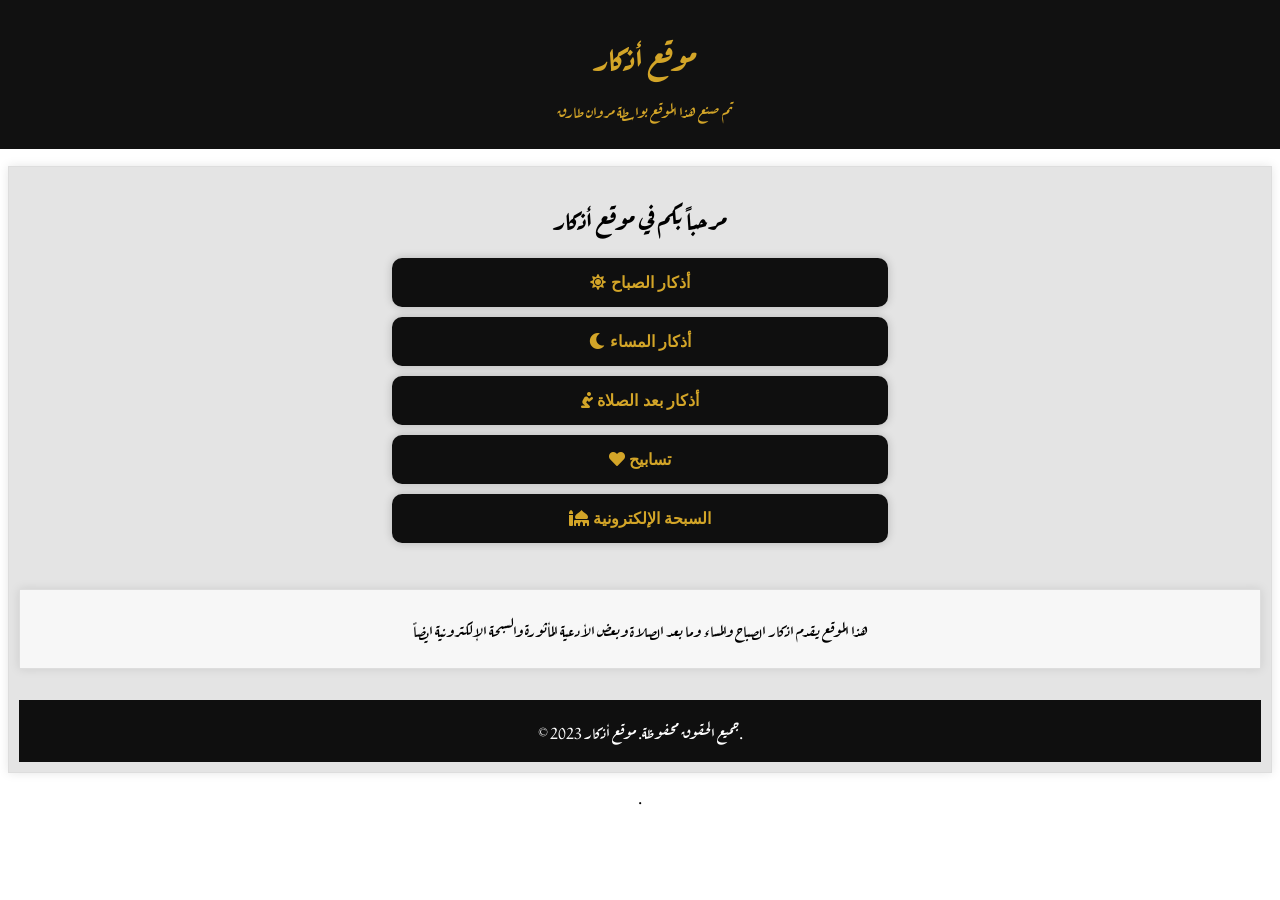
==== index.html @ 7b43b0dd "^_^" ====
<!DOCTYPE html>
<html>
<head>
    <title>أذكار</title>
    <meta name="viewport" content="width=device-width, initial-scale=1.0">
    <link rel="stylesheet" type="text/css" href="style.css">
    <link rel="stylesheet" href="https://cdnjs.cloudflare.com/ajax/libs/font-awesome/5.15.3/css/all.min.css">
    <link href="https://fonts.googleapis.com/css2?family=Aref+Ruqaa:wght@400;700&display=swap" rel="stylesheet">
    <link rel="icon" href="LOGO.jpg" />
    <link rel="shortcut icon" type="image/x-icon" href="LOGO.jpg">
</head>
<body>
    <header class="header">
        <div class="header-content">
            <h1 class="header-title">موقع أذكار</h1>
            <p>تم صنع هذا الموقع بواسطة مروان طارق</p>
        </div>
    </header>

    <br><br><br><br><br><br>

    <div class="content">
        <h2 style="font-size: 25px; color: #000000;">مرحباً بكم في موقع أذكار</h2>
     
        <div class="links">
            <button class="button" onclick="location.href='Morning.html'"><i class="fas fa-sun"></i> أذكار الصباح </button>
            <br>
            <button class="button" onclick="location.href='Evening.html'"><i class="fas fa-moon"></i> أذكار المساء </button>
            <br>
            <button class="button" onclick="location.href='After-pray.html'"><i class="fas fa-pray"></i> أذكار بعد الصلاة </button>
            <br>
            <button class="button" onclick="location.href='Tasabe7.html'"><i class="fas fa-heart"></i> تسابيح </button>
            <br>
            <button class="button" onclick="location.href='Rosary.html'"><i class="fas fa-mosque"></i> السبحة الإلكترونية </button>
        </div>

        <br>

        <div class="info">
            <p>هذا الموقع يقدم اذكار الصباح والمساء وما بعد الصلاة وبعض الأدعية المأثورة والسبحة الإلكترونية ايضاً</p>
        </div>

        <br>
        
        <div class="footer">
            <p>&copy; 2023 جميع الحقوق محفوظة. موقع أذكار.</p>
        </div>
    </div>
</body>
</html>


.
---- style.css ----
body {
    font-family: 'Aref Ruqaa', serif;
    background-color: #ffffff;
    margin: 0;
    padding: 0;
    text-align: center;
}

.header {
    position: fixed;
    top: 0;
    width: 100%;
    background-color: #000000ee;
    color: #d3a528;
    padding: 5px;
    text-align: center;
    z-index: 1;
}

.header-content {
    max-width: 500px;
    margin: 0 auto;
    padding: 5px;
}

.header-title {
    font-size: 30
    px;
    margin-bottom: 5px;
}

.content {
    width: 97%;
    margin: 0 auto;
    margin-top: 10px;
    margin-bottom: 10px;
    padding: 10px;
    background-color: #e4e4e4;
    border: 1px solid #ddd;
    box-shadow: 0 0 10px rgba(0, 0, 0, 0.1);
}

.links {
    text-align: center;
    margin-top: 10px;
    
}

.links button {
    width: 40%;
    margin-bottom: 10px;
}

.button {
    background-color: #000000ee;
    color: #d3a528;
    padding: 15px 20px;
    border: none;
    border-radius: 10px;
    cursor: pointer;
    transition: background-color 0.3s, transform 0.3s;
    font-size: 16px;
    font-weight: bold;
    box-shadow: 0 0 10px rgba(0, 0, 0, 0.2);
    margin-bottom: 10px;
    -webkit-tap-highlight-color: transparent;
}

.button:hover {
    background-color: #000000;
    transform: scale(1.1);
}

.button:active {
    transform: scale(0.9);
}

.info {
    margin-top: 10px;
    padding: 10px;
    background-color: #f7f7f7;
    border: 1px solid #ddd;
    box-shadow: 0 0 10px rgba(0, 0, 0, 0.1);
}

.footer {
    margin-top: 5px;
    padding: 2px;
    background-color: #000000ee;
    color: #fff;
    text-align: center;
}


@media only screen and (max-width: 768px) {
    .content {
     width: 95%;
     margin: 0 auto;
     margin-top: 5px;
     margin-bottom: 5px;

    }
    .links {
        flex-direction: column;
    }
        links button {
        width: 100%;
        margin-bottom: 10px;
    }
}

@media only screen and (max-width: 480px) {
    .content {
        width: 95%;
        margin: 0 auto;
        margin-top: 3px;
        margin-bottom: 3px;
    }
    .links {
        flex-direction: column;
    }
    .links button {
        width: 70%;
        margin-bottom: 10px;
    }
}
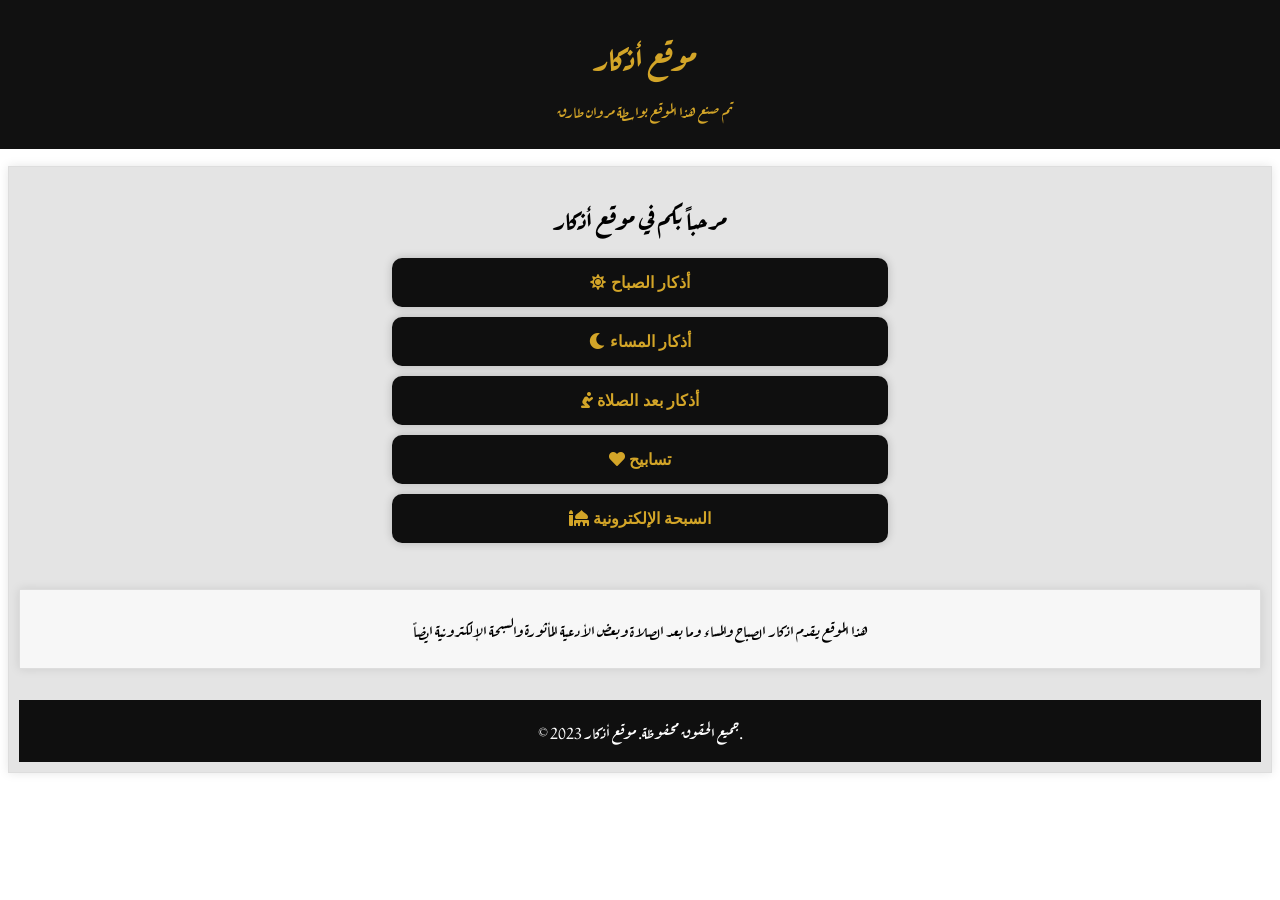
==== commit b593ed13: "^_^" ====
--- a/index.html
+++ b/index.html
@@ -47,7 +47,4 @@
         </div>
     </div>
 </body>
-</html>
-
-
-.+</html>
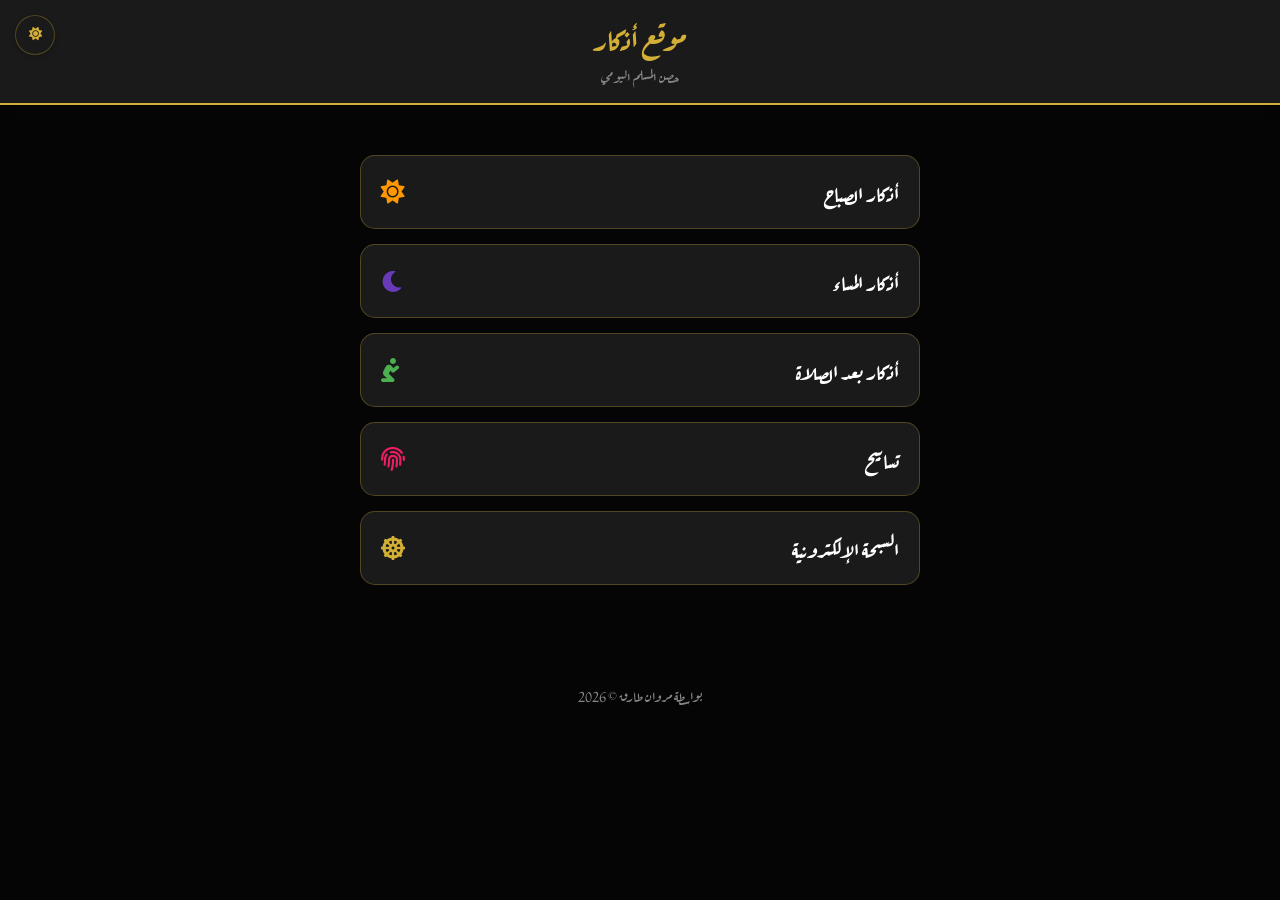
==== commit 39463c9b: "^_^" ====
--- a/index.html
+++ b/index.html
@@ -1,50 +1,38 @@
 <!DOCTYPE html>
-<html>
+<html lang="ar">
 <head>
+    <meta charset="UTF-8">
     <title>أذكار</title>
     <meta name="viewport" content="width=device-width, initial-scale=1.0">
-    <link rel="stylesheet" type="text/css" href="style.css">
-    <link rel="stylesheet" href="https://cdnjs.cloudflare.com/ajax/libs/font-awesome/5.15.3/css/all.min.css">
-    <link href="https://fonts.googleapis.com/css2?family=Aref+Ruqaa:wght@400;700&display=swap" rel="stylesheet">
-    <link rel="icon" href="LOGO.jpg" />
-    <link rel="shortcut icon" type="image/x-icon" href="LOGO.jpg">
+    <link rel="stylesheet" href="style.css">
+    <link rel="stylesheet" href="https://cdnjs.cloudflare.com/ajax/libs/font-awesome/6.0.0/css/all.min.css">
+    <link rel="manifest" href="manifest.json">
 </head>
 <body>
+    <div class="top-controls">
+        <button class="icon-btn" onclick="toggleTheme()"><i class="fas fa-sun theme-icon"></i></button>
+    </div>
+
     <header class="header">
-        <div class="header-content">
-            <h1 class="header-title">موقع أذكار</h1>
-            <p>تم صنع هذا الموقع بواسطة مروان طارق</p>
-        </div>
+        <h1>موقع أذكار</h1>
+        <p>حصن المسلم اليومي</p>
     </header>
 
-    <br><br><br><br><br><br>
+    <div class="menu-container">
+        <a href="Morning.html" class="menu-btn"><span>أذكار الصباح</span> <i class="fas fa-sun" style="color: #ff9800;"></i></a>
+        <a href="Evening.html" class="menu-btn"><span>أذكار المساء</span> <i class="fas fa-moon" style="color: #673ab7;"></i></a>
+        <a href="After-pray.html" class="menu-btn"><span>أذكار بعد الصلاة</span> <i class="fas fa-pray" style="color: #4caf50;"></i></a>
+        <a href="Tasabe7.html" class="menu-btn"><span>تسابيح</span> <i class="fas fa-fingerprint" style="color: #e91e63;"></i></a>
+        <a href="Rosary.html" class="menu-btn"><span>السبحة الإلكترونية</span> <i class="fas fa-dharmachakra" style="color: var(--gold);"></i></a>
+    </div>
 
-    <div class="content">
-        <h2 style="font-size: 25px; color: #000000;">مرحباً بكم في موقع أذكار</h2>
-     
-        <div class="links">
-            <button class="button" onclick="location.href='Morning.html'"><i class="fas fa-sun"></i> أذكار الصباح </button>
-            <br>
-            <button class="button" onclick="location.href='Evening.html'"><i class="fas fa-moon"></i> أذكار المساء </button>
-            <br>
-            <button class="button" onclick="location.href='After-pray.html'"><i class="fas fa-pray"></i> أذكار بعد الصلاة </button>
-            <br>
-            <button class="button" onclick="location.href='Tasabe7.html'"><i class="fas fa-heart"></i> تسابيح </button>
-            <br>
-            <button class="button" onclick="location.href='Rosary.html'"><i class="fas fa-mosque"></i> السبحة الإلكترونية </button>
-        </div>
+    <div class="footer">
+        <p>بواسطة مروان طارق &copy; 2026</p>
+    </div>
 
-        <br>
-
-        <div class="info">
-            <p>هذا الموقع يقدم اذكار الصباح والمساء وما بعد الصلاة وبعض الأدعية المأثورة والسبحة الإلكترونية ايضاً</p>
-        </div>
-
-        <br>
-        
-        <div class="footer">
-            <p>&copy; 2023 جميع الحقوق محفوظة. موقع أذكار.</p>
-        </div>
-    </div>
+    <script src="script.js"></script>
+    <script>
+        if ('serviceWorker' in navigator) navigator.serviceWorker.register('sw.js');
+    </script>
 </body>
 </html>
--- a/style.css
+++ b/style.css
@@ -1,126 +1,105 @@
+@import url('https://fonts.googleapis.com/css2?family=Aref+Ruqaa:wght@400;700&display=swap');
+
+:root {
+    --bg-color: #050505;
+    --card-bg: #1a1a1a;
+    --text-color: #ffffff;
+    --gold: #d4af37;
+    --gold-glow: rgba(212, 175, 55, 0.2);
+    --secondary-text: #888;
+    --nav-bg: #111;
+    --border-color: rgba(212, 175, 55, 0.3);
+}
+
+[data-theme="light"] {
+    --bg-color: #f4f4f4;
+    --card-bg: #ffffff;
+    --text-color: #1a1a1a;
+    --gold: #b8860b;
+    --gold-glow: rgba(184, 134, 11, 0.1);
+    --secondary-text: #555;
+    --nav-bg: #fff;
+    --border-color: rgba(0, 0, 0, 0.1);
+}
+
+* { box-sizing: border-box; -webkit-tap-highlight-color: transparent; }
+
 body {
     font-family: 'Aref Ruqaa', serif;
-    background-color: #ffffff;
+    background-color: var(--bg-color);
+    color: var(--text-color);
     margin: 0;
-    padding: 0;
-    text-align: center;
+    direction: rtl;
+    transition: background 0.3s ease, color 0.3s ease;
+    overflow-x: hidden;
+    padding-bottom: 80px; /* مساحة للفوتر السفلي */
 }
 
+/* الهيدر */
 .header {
-    position: fixed;
+    background: var(--card-bg);
+    padding: 15px;
+    border-bottom: 2px solid var(--gold);
+    text-align: center;
+    position: sticky;
     top: 0;
-    width: 100%;
-    background-color: #000000ee;
-    color: #d3a528;
-    padding: 5px;
-    text-align: center;
-    z-index: 1;
+    z-index: 100;
+    box-shadow: 0 4px 10px rgba(0,0,0,0.1);
+}
+.header h1 { margin: 0; color: var(--gold); font-size: 1.8rem; }
+.header p { margin: 5px 0 0; color: var(--secondary-text); font-size: 0.9rem; }
+
+/* أزرار التحكم العلوية */
+.top-controls {
+    position: fixed; top: 15px; left: 15px; display: flex; gap: 10px; z-index: 2000;
+}
+.icon-btn {
+    background: var(--card-bg); border: 1px solid var(--border-color); color: var(--gold);
+    width: 40px; height: 40px; border-radius: 50%; display: flex; align-items: center; justify-content: center;
+    cursor: pointer; text-decoration: none; box-shadow: 0 2px 5px rgba(0,0,0,0.2); transition: 0.3s;
+}
+.icon-btn:hover { background: var(--gold); color: var(--bg-color); }
+
+/* القائمة الرئيسية */
+.menu-container { max-width: 600px; margin: 30px auto; padding: 20px; }
+.menu-btn {
+    display: flex; justify-content: space-between; align-items: center;
+    background: var(--card-bg); color: var(--text-color); padding: 20px; margin-bottom: 15px;
+    border-radius: 15px; text-decoration: none; border: 1px solid var(--border-color);
+    font-size: 1.3rem; font-weight: bold; transition: transform 0.2s;
+}
+.menu-btn:active { transform: scale(0.98); }
+.menu-btn i { font-size: 1.5rem; }
+
+/* بطاقة الذكر */
+.zikr-card, .rosary-container {
+    background: var(--card-bg); margin: 30px 20px 20px; padding: 30px; border-radius: 20px;
+    text-align: center; min-height: 250px; display: flex; flex-direction: column;
+    align-items: center; justify-content: center; font-size: 1.5rem; line-height: 1.8;
+    border: 1px solid var(--border-color); box-shadow: 0 5px 15px rgba(0,0,0,0.05);
 }
 
-.header-content {
-    max-width: 500px;
-    margin: 0 auto;
-    padding: 5px;
+/* زر العداد */
+.counter-btn {
+    width: 110px; height: 110px; border-radius: 50%; background: var(--gold); color: #000;
+    font-size: 2.8rem; font-weight: bold; display: flex; align-items: center; justify-content: center;
+    margin: 20px auto; cursor: pointer; box-shadow: 0 0 20px var(--gold-glow);
+    user-select: none; transition: transform 0.1s; border: 4px solid var(--card-bg);
 }
+.counter-btn:active { transform: scale(0.9); }
 
-.header-title {
-    font-size: 30
-    px;
-    margin-bottom: 5px;
+/* أزرار التنقل السفلية */
+.nav-buttons { position: fixed; bottom: 0; width: 100%; display: flex; z-index: 1000; }
+.nav-buttons button {
+    flex: 1; padding: 20px; border: none; font-family: inherit; font-weight: bold; font-size: 1.2rem;
+    cursor: pointer; background: var(--nav-bg); color: var(--text-color); border-top: 1px solid var(--border-color);
 }
+#next-btn { border-left: 1px solid var(--border-color); }
+.nav-buttons button:active { background: var(--gold); color: #000; }
 
-.content {
-    width: 97%;
-    margin: 0 auto;
-    margin-top: 10px;
-    margin-bottom: 10px;
-    padding: 10px;
-    background-color: #e4e4e4;
-    border: 1px solid #ddd;
-    box-shadow: 0 0 10px rgba(0, 0, 0, 0.1);
-}
+/* شريط التقدم */
+.progress-container { position: fixed; top: 0; left: 0; width: 100%; height: 5px; z-index: 3000; pointer-events: none; }
+.progress-bar { height: 100%; background: var(--gold); width: 0%; transition: width 0.3s; }
 
-.links {
-    text-align: center;
-    margin-top: 10px;
-    
-}
-
-.links button {
-    width: 40%;
-    margin-bottom: 10px;
-}
-
-.button {
-    background-color: #000000ee;
-    color: #d3a528;
-    padding: 15px 20px;
-    border: none;
-    border-radius: 10px;
-    cursor: pointer;
-    transition: background-color 0.3s, transform 0.3s;
-    font-size: 16px;
-    font-weight: bold;
-    box-shadow: 0 0 10px rgba(0, 0, 0, 0.2);
-    margin-bottom: 10px;
-    -webkit-tap-highlight-color: transparent;
-}
-
-.button:hover {
-    background-color: #000000;
-    transform: scale(1.1);
-}
-
-.button:active {
-    transform: scale(0.9);
-}
-
-.info {
-    margin-top: 10px;
-    padding: 10px;
-    background-color: #f7f7f7;
-    border: 1px solid #ddd;
-    box-shadow: 0 0 10px rgba(0, 0, 0, 0.1);
-}
-
-.footer {
-    margin-top: 5px;
-    padding: 2px;
-    background-color: #000000ee;
-    color: #fff;
-    text-align: center;
-}
-
-
-@media only screen and (max-width: 768px) {
-    .content {
-     width: 95%;
-     margin: 0 auto;
-     margin-top: 5px;
-     margin-bottom: 5px;
-
-    }
-    .links {
-        flex-direction: column;
-    }
-        links button {
-        width: 100%;
-        margin-bottom: 10px;
-    }
-}
-
-@media only screen and (max-width: 480px) {
-    .content {
-        width: 95%;
-        margin: 0 auto;
-        margin-top: 3px;
-        margin-bottom: 3px;
-    }
-    .links {
-        flex-direction: column;
-    }
-    .links button {
-        width: 70%;
-        margin-bottom: 10px;
-    }
-}+/* الفوتر */
+.footer { text-align: center; color: var(--secondary-text); padding: 20px; font-size: 0.9rem; }
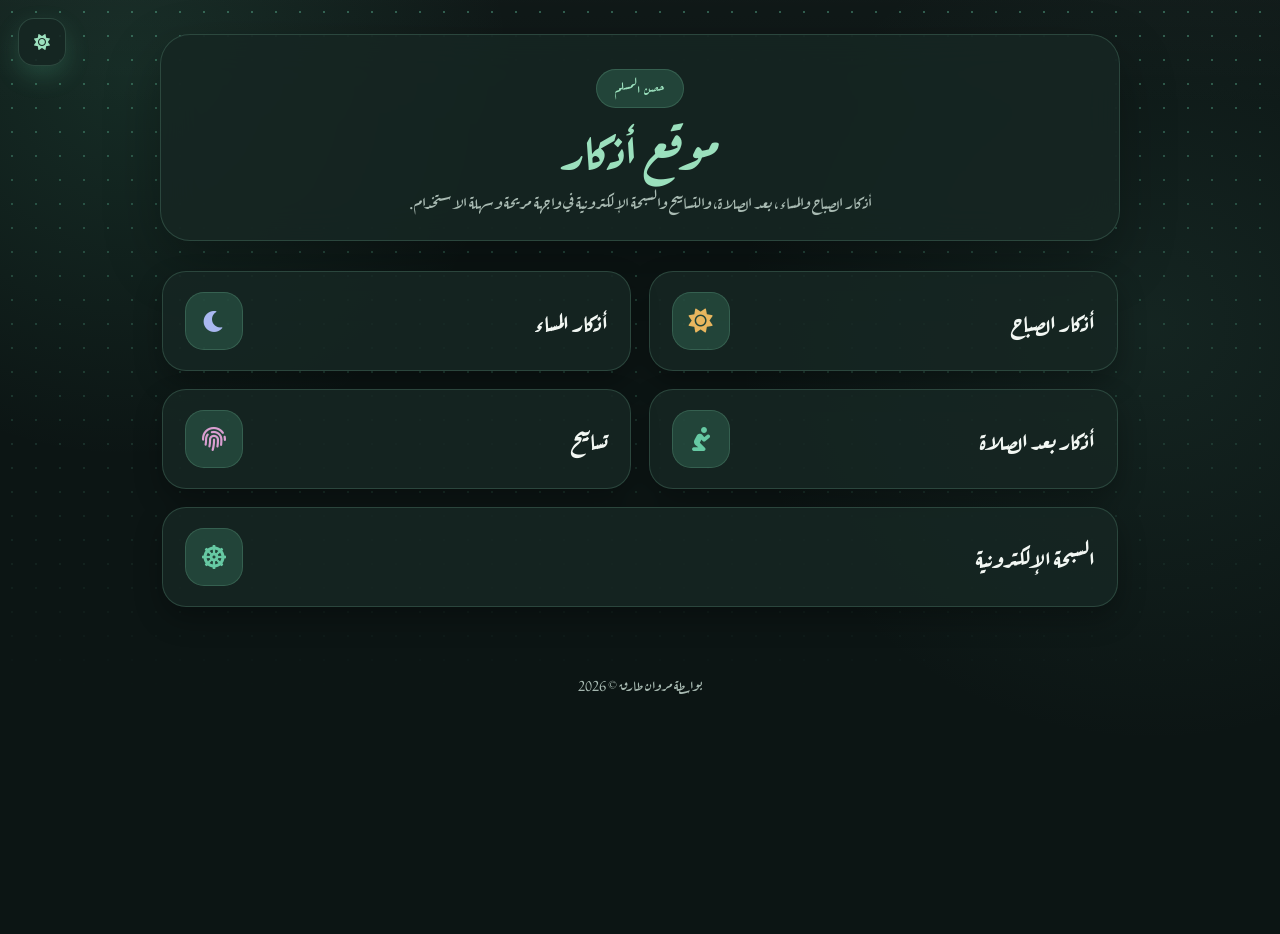
==== commit a3457466: "^_^" ====
--- a/index.html
+++ b/index.html
@@ -1,7 +1,8 @@
 <!DOCTYPE html>
-<html lang="ar">
+<html lang="ar" dir="rtl">
 <head>
     <meta charset="UTF-8">
+    <meta name="description" content="موقع أذكار يومي يضم أذكار الصباح والمساء وبعد الصلاة والتسابيح والسبحة الإلكترونية.">
     <title>أذكار</title>
     <meta name="viewport" content="width=device-width, initial-scale=1.0">
     <link rel="stylesheet" href="style.css">
@@ -10,20 +11,36 @@
 </head>
 <body>
     <div class="top-controls">
-        <button class="icon-btn" onclick="toggleTheme()"><i class="fas fa-sun theme-icon"></i></button>
+        <button class="icon-btn" type="button" aria-label="تبديل الوضع الليلي" onclick="toggleTheme()"><i class="fas fa-sun theme-icon" aria-hidden="true"></i></button>
     </div>
 
     <header class="header">
+        <div class="brand-badge">حصن المسلم</div>
         <h1>موقع أذكار</h1>
-        <p>حصن المسلم اليومي</p>
+        <p>أذكار الصباح والمساء، بعد الصلاة، والتسابيح والسبحة الإلكترونية في واجهة مريحة وسهلة الاستخدام.</p>
     </header>
 
     <div class="menu-container">
-        <a href="Morning.html" class="menu-btn"><span>أذكار الصباح</span> <i class="fas fa-sun" style="color: #ff9800;"></i></a>
-        <a href="Evening.html" class="menu-btn"><span>أذكار المساء</span> <i class="fas fa-moon" style="color: #673ab7;"></i></a>
-        <a href="After-pray.html" class="menu-btn"><span>أذكار بعد الصلاة</span> <i class="fas fa-pray" style="color: #4caf50;"></i></a>
-        <a href="Tasabe7.html" class="menu-btn"><span>تسابيح</span> <i class="fas fa-fingerprint" style="color: #e91e63;"></i></a>
-        <a href="Rosary.html" class="menu-btn"><span>السبحة الإلكترونية</span> <i class="fas fa-dharmachakra" style="color: var(--gold);"></i></a>
+        <a href="Morning.html" class="menu-btn">
+            <span class="menu-label"><span>أذكار الصباح</span></span>
+            <span class="menu-icon"><i class="fas fa-sun"></i></span>
+        </a>
+        <a href="Evening.html" class="menu-btn">
+            <span class="menu-label"><span>أذكار المساء</span></span>
+            <span class="menu-icon"><i class="fas fa-moon"></i></span>
+        </a>
+        <a href="After-pray.html" class="menu-btn">
+            <span class="menu-label"><span>أذكار بعد الصلاة</span></span>
+            <span class="menu-icon"><i class="fas fa-pray"></i></span>
+        </a>
+        <a href="Tasabe7.html" class="menu-btn">
+            <span class="menu-label"><span>تسابيح</span></span>
+            <span class="menu-icon"><i class="fas fa-fingerprint"></i></span>
+        </a>
+        <a href="Rosary.html" class="menu-btn">
+            <span class="menu-label"><span>السبحة الإلكترونية</span></span>
+            <span class="menu-icon"><i class="fas fa-dharmachakra" style="color: var(--gold);"></i></span>
+        </a>
     </div>
 
     <div class="footer">
@@ -35,4 +52,4 @@
         if ('serviceWorker' in navigator) navigator.serviceWorker.register('sw.js');
     </script>
 </body>
-</html>+</html>
--- a/style.css
+++ b/style.css
@@ -1,105 +1,390 @@
 @import url('https://fonts.googleapis.com/css2?family=Aref+Ruqaa:wght@400;700&display=swap');
 
 :root {
-    --bg-color: #050505;
-    --card-bg: #1a1a1a;
-    --text-color: #ffffff;
-    --gold: #d4af37;
-    --gold-glow: rgba(212, 175, 55, 0.2);
-    --secondary-text: #888;
-    --nav-bg: #111;
-    --border-color: rgba(212, 175, 55, 0.3);
+    --bg-color: #0c1514;
+    --bg-soft: #142220;
+    --card-bg: rgba(22, 38, 35, 0.88);
+    --card-strong: rgba(17, 31, 28, 0.96);
+    --text-color: #f2f7f3;
+    --secondary-text: #a9bbb3;
+    --gold: #66c9a3;
+    --gold-strong: #9be0bd;
+    --gold-glow: rgba(91, 201, 157, 0.2);
+    --nav-bg: rgba(12, 24, 22, 0.92);
+    --border-color: rgba(137, 207, 174, 0.2);
+    --shadow: rgba(0, 0, 0, 0.28);
+    --success: #62c28d;
+    --danger: #ef5d5d;
+    --button-text: #101010;
 }
 
 [data-theme="light"] {
-    --bg-color: #f4f4f4;
-    --card-bg: #ffffff;
-    --text-color: #1a1a1a;
-    --gold: #b8860b;
-    --gold-glow: rgba(184, 134, 11, 0.1);
-    --secondary-text: #555;
-    --nav-bg: #fff;
-    --border-color: rgba(0, 0, 0, 0.1);
+    --bg-color: #f1f7f2;
+    --bg-soft: #e3efe7;
+    --card-bg: rgba(255, 255, 255, 0.86);
+    --card-strong: rgba(255, 255, 255, 0.97);
+    --text-color: #1d3029;
+    --secondary-text: #5c7067;
+    --gold: #238660;
+    --gold-strong: #176b4d;
+    --gold-glow: rgba(35, 134, 96, 0.16);
+    --nav-bg: rgba(255, 255, 255, 0.92);
+    --border-color: rgba(36, 94, 68, 0.12);
+    --shadow: rgba(25, 17, 0, 0.12);
+    --success: #2da66a;
+    --danger: #d64a4a;
+    --button-text: #0d0d0d;
 }
 
 * { box-sizing: border-box; -webkit-tap-highlight-color: transparent; }
-
+html { scroll-behavior: smooth; }
 body {
     font-family: 'Aref Ruqaa', serif;
-    background-color: var(--bg-color);
+    background: var(--bg-color);
     color: var(--text-color);
     margin: 0;
+    min-height: 100vh;
     direction: rtl;
     transition: background 0.3s ease, color 0.3s ease;
     overflow-x: hidden;
-    padding-bottom: 80px; /* مساحة للفوتر السفلي */
-}
-
-/* الهيدر */
+    padding-bottom: 90px;
+    background-image:
+        radial-gradient(circle at 10% 8%, rgba(91, 201, 157, 0.13), transparent 24rem),
+        radial-gradient(circle at 90% 35%, rgba(80, 150, 128, 0.12), transparent 26rem),
+        linear-gradient(180deg, rgba(255,255,255,0.02), transparent 12%);
+}
+
+body::before {
+    content: '';
+    position: fixed;
+    inset: 0;
+    pointer-events: none;
+    z-index: -1;
+    opacity: 0.4;
+    background-image: radial-gradient(circle, var(--gold) 1.2px, transparent 1.2px);
+    background-size: 24px 24px;
+    mask-image: linear-gradient(to bottom, black, transparent 78%);
+}
+
+a, button { font: inherit; }
+
 .header {
+    max-width: 960px;
+    margin: 34px auto 16px;
+    padding: 34px 26px 24px;
     background: var(--card-bg);
-    padding: 15px;
-    border-bottom: 2px solid var(--gold);
+    border: 1px solid var(--border-color);
+    border-radius: 30px;
     text-align: center;
-    position: sticky;
+    backdrop-filter: blur(18px);
+    box-shadow: 0 22px 55px var(--shadow);
+}
+
+.brand-badge {
+    display: inline-flex;
+    align-items: center;
+    justify-content: center;
+    padding: 8px 18px;
+    border-radius: 999px;
+    background: var(--gold-glow);
+    border: 1px solid var(--border-color);
+    color: var(--gold-strong);
+    font-size: 0.85rem;
+    margin-bottom: 10px;
+    letter-spacing: 0.04em;
+}
+
+.header h1 {
+    margin: 0;
+    color: var(--gold-strong);
+    font-size: clamp(2rem, 4vw, 3rem);
+    line-height: 1.2;
+}
+
+.header p {
+    margin: 10px auto 0;
+    color: var(--secondary-text);
+    font-size: 1.05rem;
+    max-width: 42rem;
+    line-height: 1.8;
+}
+
+.top-controls {
+    position: fixed;
+    top: 18px;
+    inset-inline-end: 18px;
+    display: flex;
+    gap: 12px;
+    z-index: 2000;
+}
+
+.icon-btn {
+    width: 48px;
+    height: 48px;
+    border: 1px solid var(--border-color);
+    border-radius: 16px;
+    background: var(--card-bg);
+    color: var(--gold-strong);
+    display: inline-flex;
+    align-items: center;
+    justify-content: center;
+    cursor: pointer;
+    text-decoration: none;
+    box-shadow: 0 10px 24px var(--gold-glow);
+    transition: transform 0.2s ease, background 0.2s ease, color 0.2s ease, box-shadow 0.2s ease;
+}
+
+.icon-btn:hover {
+    transform: translateY(-2px);
+    background: var(--gold);
+    color: var(--button-text);
+    box-shadow: 0 14px 28px var(--gold-glow);
+}
+
+.icon-btn:focus-visible, .menu-btn:focus-visible, button:focus-visible, a:focus-visible {
+    outline: 3px solid var(--gold);
+    outline-offset: 3px;
+}
+
+.menu-container {
+    max-width: 1000px;
+    margin: 18px auto 0;
+    padding: 12px 22px 28px;
+    display: grid;
+    grid-template-columns: repeat(2, minmax(0, 1fr));
+    gap: 18px;
+}
+
+.menu-btn {
+    display: flex;
+    justify-content: space-between;
+    align-items: center;
+    gap: 16px;
+    position: relative;
+    background: var(--card-bg);
+    color: var(--text-color);
+    padding: 20px 22px;
+    border-radius: 24px;
+    border: 1px solid var(--border-color);
+    text-decoration: none;
+    font-size: clamp(1.15rem, 2vw, 1.45rem);
+    font-weight: 700;
+    box-shadow: 0 12px 28px var(--shadow);
+    transition: transform 0.22s ease, border-color 0.22s ease, box-shadow 0.22s ease, background 0.22s ease;
+}
+
+.menu-btn:hover {
+    transform: translateY(-5px);
+    border-color: var(--gold);
+    background: var(--card-strong);
+    box-shadow: 0 20px 38px var(--gold-glow);
+}
+
+.menu-btn:active { transform: scale(0.99); }
+
+.menu-label {
+    display: flex;
+    align-items: center;
+    gap: 14px;
+}
+
+.menu-icon {
+    width: 58px;
+    height: 58px;
+    display: inline-flex;
+    align-items: center;
+    justify-content: center;
+    border-radius: 19px;
+    background: var(--gold-glow);
+    border: 1px solid var(--border-color);
+    color: var(--gold-strong);
+    flex: 0 0 auto;
+}
+
+.menu-btn i { font-size: 1.5rem; }
+.menu-btn:nth-child(1) .menu-icon { color: #e9b65e; }
+.menu-btn:nth-child(2) .menu-icon { color: #a9b8f0; }
+.menu-btn:nth-child(3) .menu-icon { color: #66c9a3; }
+.menu-btn:nth-child(4) .menu-icon { color: #d99ed0; }
+.menu-btn:nth-child(5) .menu-icon { color: var(--gold-strong); }
+.menu-btn:last-child:nth-child(odd) { grid-column: 1 / -1; }
+
+.zikr-card, .rosary-container {
+    background: var(--card-bg);
+    margin: 36px 18px 18px;
+    padding: 32px 22px;
+    border-radius: 26px;
+    text-align: center;
+    min-height: 260px;
+    display: flex;
+    flex-direction: column;
+    align-items: center;
+    justify-content: center;
+    font-size: clamp(1.3rem, 2.5vw, 1.8rem);
+    line-height: 1.9;
+    border: 1px solid var(--border-color);
+    box-shadow: 0 22px 44px rgba(0,0,0,0.08);
+    animation: zikrEnter 0.7s cubic-bezier(.16,1,.3,1) both;
+}
+
+.counter-btn {
+    width: 118px;
+    height: 118px;
+    border: 4px solid var(--card-bg);
+    border-radius: 50%;
+    background: linear-gradient(145deg, var(--gold), var(--gold-strong));
+    color: var(--button-text);
+    font-size: clamp(2.2rem, 4vw, 3rem);
+    font-weight: 700;
+    display: flex;
+    align-items: center;
+    justify-content: center;
+    margin: 18px auto 12px;
+    cursor: pointer;
+    box-shadow: 0 18px 44px var(--gold-glow);
+    user-select: none;
+    transition: transform 0.12s ease, box-shadow 0.2s ease, filter 0.2s ease;
+    font-family: inherit;
+}
+
+.counter-btn:hover { filter: brightness(1.04); }
+.counter-btn:active { transform: scale(0.92); }
+
+.nav-buttons {
+    position: fixed;
+    bottom: 0;
+    inset-inline: 0;
+    display: grid;
+    grid-template-columns: repeat(3, minmax(0, 1fr));
+    z-index: 1000;
+    background: rgba(11, 13, 18, 0.75);
+    backdrop-filter: blur(14px);
+    border-top: 1px solid var(--border-color);
+}
+
+.nav-buttons button {
+    flex: 1;
+    padding: 16px 8px;
+    border: none;
+    border-inline-start: 1px solid var(--border-color);
+    font-family: inherit;
+    font-weight: 700;
+    font-size: 1.05rem;
+    cursor: pointer;
+    background: var(--nav-bg);
+    color: var(--text-color);
+    transition: background 0.2s ease, color 0.2s ease, transform 0.2s ease;
+}
+
+.nav-buttons button:first-child { border-inline-start: none; }
+.nav-buttons button:active {
+    background: var(--gold);
+    color: var(--button-text);
+}
+
+.nav-buttons button:focus-visible { position: relative; z-index: 1; }
+
+.progress-container {
+    position: fixed;
     top: 0;
-    z-index: 100;
-    box-shadow: 0 4px 10px rgba(0,0,0,0.1);
-}
-.header h1 { margin: 0; color: var(--gold); font-size: 1.8rem; }
-.header p { margin: 5px 0 0; color: var(--secondary-text); font-size: 0.9rem; }
-
-/* أزرار التحكم العلوية */
-.top-controls {
-    position: fixed; top: 15px; left: 15px; display: flex; gap: 10px; z-index: 2000;
-}
-.icon-btn {
-    background: var(--card-bg); border: 1px solid var(--border-color); color: var(--gold);
-    width: 40px; height: 40px; border-radius: 50%; display: flex; align-items: center; justify-content: center;
-    cursor: pointer; text-decoration: none; box-shadow: 0 2px 5px rgba(0,0,0,0.2); transition: 0.3s;
-}
-.icon-btn:hover { background: var(--gold); color: var(--bg-color); }
-
-/* القائمة الرئيسية */
-.menu-container { max-width: 600px; margin: 30px auto; padding: 20px; }
-.menu-btn {
-    display: flex; justify-content: space-between; align-items: center;
-    background: var(--card-bg); color: var(--text-color); padding: 20px; margin-bottom: 15px;
-    border-radius: 15px; text-decoration: none; border: 1px solid var(--border-color);
-    font-size: 1.3rem; font-weight: bold; transition: transform 0.2s;
-}
-.menu-btn:active { transform: scale(0.98); }
-.menu-btn i { font-size: 1.5rem; }
-
-/* بطاقة الذكر */
-.zikr-card, .rosary-container {
-    background: var(--card-bg); margin: 30px 20px 20px; padding: 30px; border-radius: 20px;
-    text-align: center; min-height: 250px; display: flex; flex-direction: column;
-    align-items: center; justify-content: center; font-size: 1.5rem; line-height: 1.8;
-    border: 1px solid var(--border-color); box-shadow: 0 5px 15px rgba(0,0,0,0.05);
-}
-
-/* زر العداد */
-.counter-btn {
-    width: 110px; height: 110px; border-radius: 50%; background: var(--gold); color: #000;
-    font-size: 2.8rem; font-weight: bold; display: flex; align-items: center; justify-content: center;
-    margin: 20px auto; cursor: pointer; box-shadow: 0 0 20px var(--gold-glow);
-    user-select: none; transition: transform 0.1s; border: 4px solid var(--card-bg);
-}
-.counter-btn:active { transform: scale(0.9); }
-
-/* أزرار التنقل السفلية */
-.nav-buttons { position: fixed; bottom: 0; width: 100%; display: flex; z-index: 1000; }
-.nav-buttons button {
-    flex: 1; padding: 20px; border: none; font-family: inherit; font-weight: bold; font-size: 1.2rem;
-    cursor: pointer; background: var(--nav-bg); color: var(--text-color); border-top: 1px solid var(--border-color);
-}
-#next-btn { border-left: 1px solid var(--border-color); }
-.nav-buttons button:active { background: var(--gold); color: #000; }
-
-/* شريط التقدم */
-.progress-container { position: fixed; top: 0; left: 0; width: 100%; height: 5px; z-index: 3000; pointer-events: none; }
-.progress-bar { height: 100%; background: var(--gold); width: 0%; transition: width 0.3s; }
-
-/* الفوتر */
-.footer { text-align: center; color: var(--secondary-text); padding: 20px; font-size: 0.9rem; }+    inset-inline: 0;
+    width: 100%;
+    height: 5px;
+    z-index: 3000;
+    pointer-events: none;
+    background: rgba(255,255,255,0.04);
+}
+
+.progress-bar {
+    height: 100%;
+    background: linear-gradient(90deg, var(--gold), var(--gold-strong));
+    width: 0%;
+    transition: width 0.3s ease;
+    border-radius: 0 999px 999px 0;
+}
+
+.footer {
+    text-align: center;
+    color: var(--secondary-text);
+    padding: 24px 20px 18px;
+    font-size: 0.9rem;
+}
+
+.rosary-container {
+    max-width: 640px;
+    margin: 52px auto 20px;
+    padding: 34px 20px 28px;
+    min-height: 340px;
+}
+
+#rosary-display {
+    font-size: clamp(4rem, 11vw, 6rem);
+    line-height: 1;
+    color: var(--gold-strong);
+    margin-bottom: 18px;
+}
+
+#rosary-btn {
+    width: 150px;
+    height: 150px;
+}
+
+#reset-rosary {
+    margin-top: 24px;
+    padding: 12px 22px;
+    border: 1px solid rgba(239, 93, 93, 0.22);
+    border-radius: 14px;
+    background: rgba(239, 93, 93, 0.12);
+    color: var(--text-color);
+    cursor: pointer;
+    font-weight: 700;
+    transition: transform 0.2s ease, background 0.2s ease;
+}
+
+#reset-rosary:hover {
+    transform: translateY(-2px);
+    background: rgba(239, 93, 93, 0.2);
+}
+
+@media (max-width: 520px) {
+    .header {
+        margin-top: 22px;
+        padding: 22px 18px 14px;
+        border-radius: 24px;
+    }
+
+    .menu-container {
+        padding-inline: 12px;
+        grid-template-columns: 1fr;
+        gap: 12px;
+    }
+
+    .menu-btn {
+        padding: 16px 14px;
+    }
+
+    .menu-btn:last-child:nth-child(odd) { grid-column: auto; }
+
+    .zikr-card {
+        margin-inline: 12px;
+        padding: 22px 16px;
+        font-size: 1.25rem;
+    }
+
+    .nav-buttons button {
+        font-size: 0.9rem;
+    }
+
+    .rosary-container {
+        margin-top: 46px;
+    }
+}
+
+@media (prefers-reduced-motion: reduce) {
+    *, *::before, *::after { animation-duration: 0.01ms !important; transition-duration: 0.01ms !important; }
+}
+
+@keyframes zikrEnter {
+    from { opacity: 0; transform: translateY(14px) scale(0.98); }
+    to { opacity: 1; transform: translateY(0) scale(1); }
+}
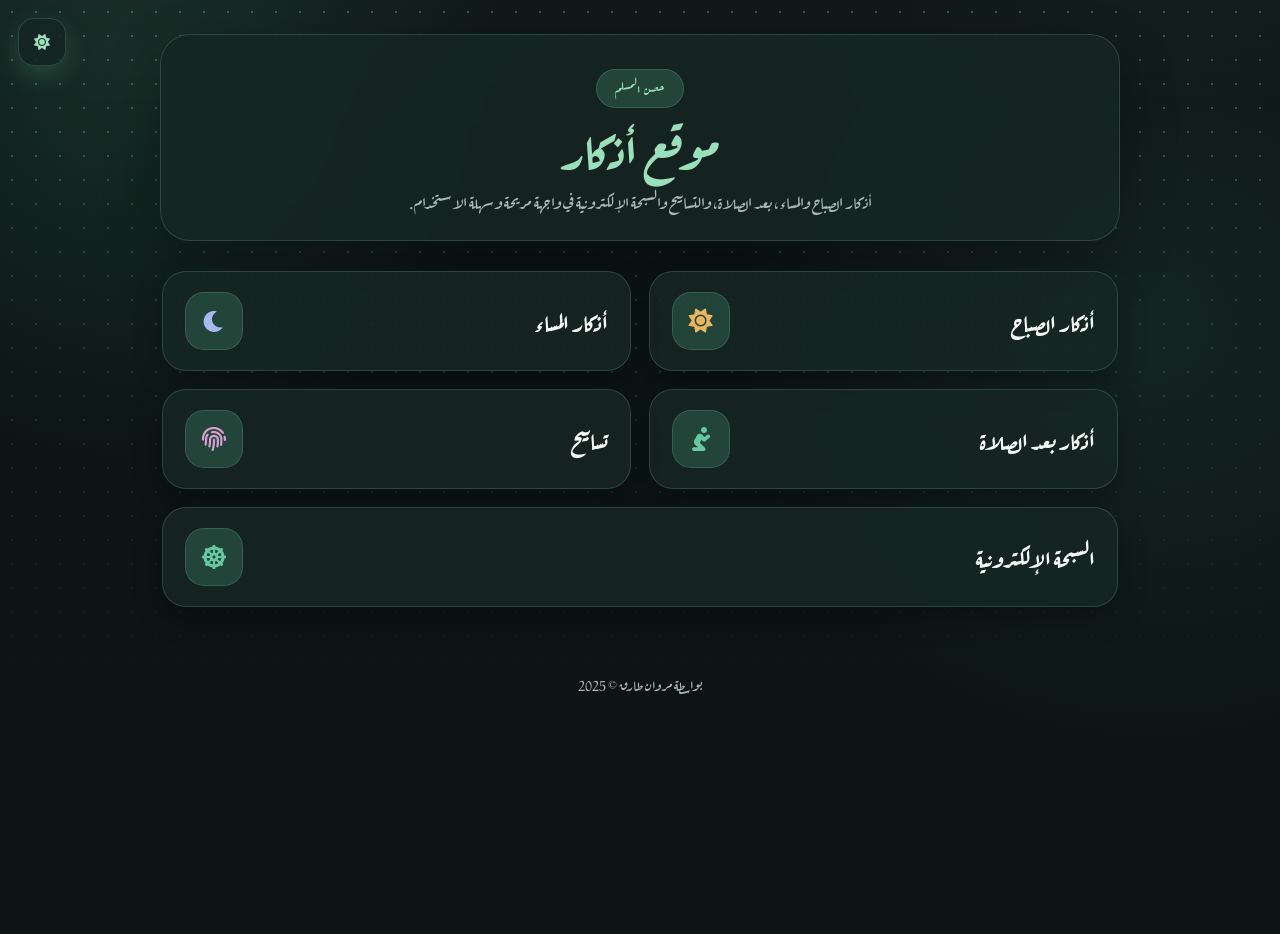
==== commit 734eba96: "^_^" ====
--- a/index.html
+++ b/index.html
@@ -44,7 +44,7 @@
     </div>
 
     <div class="footer">
-        <p>بواسطة مروان طارق &copy; 2026</p>
+        <p>بواسطة مروان طارق &copy; 2025</p>
     </div>
 
     <script src="script.js"></script>
